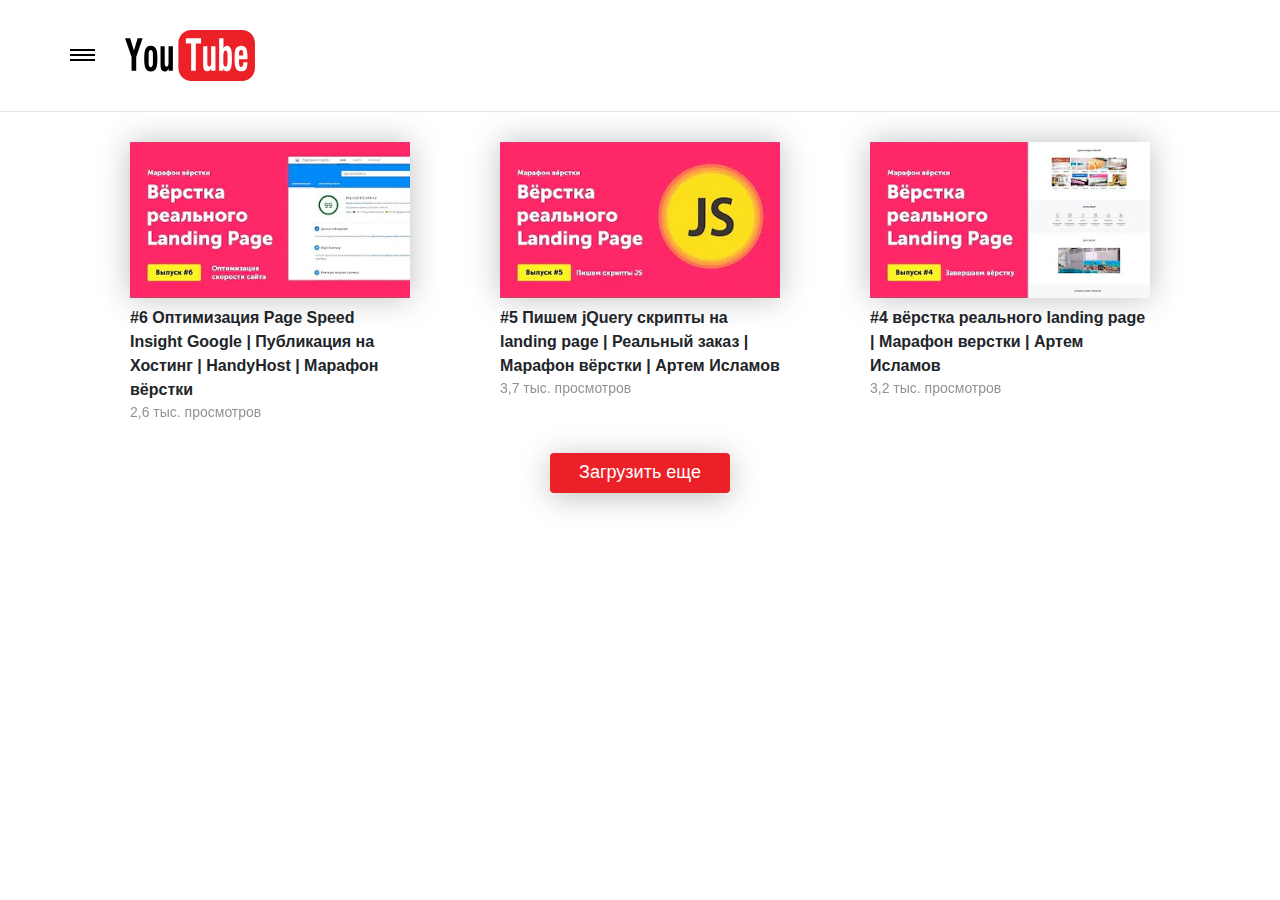
==== mini-youtube/index.html @ b53da776 "исходники для js интенсива" ====
<!DOCTYPE html>
<html lang="en">

<head>
	<meta charset="UTF-8">
	<meta name="viewport" content="width=device-width, initial-scale=1.0">
	<meta http-equiv="X-UA-Compatible" content="ie=edge">
	<title>YouTube intensive</title>
	<link rel="stylesheet" href="https://stackpath.bootstrapcdn.com/bootstrap/4.2.1/css/bootstrap.min.css">
	<link rel="stylesheet" href="css/style.css">
</head>

<body>
	<header>
		<div class="container">
			<div class="row align-items-center">
				<svg class="hamburger" width="25" height="12" viewBox="0 0 25 12" fill="none"
					xmlns="http://www.w3.org/2000/svg">
					<line y1="1" x2="25" y2="1" stroke="black" stroke-width="2" />
					<line y1="11" x2="25" y2="11" stroke="black" stroke-width="2" />
					<line y1="6" x2="25" y2="6" stroke="black" stroke-width="2" />
				</svg>
				<a href="#" class="logo">
					<img src="logo/youtube.svg" alt="logo">
				</a>
			</div>
			<div data-slide="nav" class="row">
				<div class="header__menu">
					<div class="header__item">
						<form class="search" action="#">
							<input required minlength="2" type="text" placeholder="Я ищу..." class="search__input">
							<button>
								<img src="icons/glass.svg" alt="search">
							</button>
						</form>
					</div>
					<div class="header__item">
						<div class="header__item-descr">
							Night mode
						</div>
						<div class="header__item-switch">
							<input type="checkbox" id="cbx" style="display:none" />
							<label for="cbx" class="toggle"><span></span></label>
						</div>
					</div>
				</div>
			</div>
		</div>
		<hr>
	</header>
	<div class="videos">
		<div class="container">
			<div class="videos__wrapper">
				<a data-url="AiiSFdsuEjo" href="#" class="videos__item">
					<img src="img/thumb.webp" alt="thumb">
					<div class="videos__item-descr">
						#6 Оптимизация Page Speed Insight Google | Публикация на Хостинг | HandyHost | Марафон вёрстки
					</div>
					<div class="videos__item-views">
						2,6 тыс. просмотров
					</div>
				</a>
				<a data-url="Vb3r7XVTPOc" href="#" class="videos__item">
					<img src="img/thumb_1.webp" alt="thumb">
					<div class="videos__item-descr">
						#5 Пишем jQuery скрипты на landing page | Реальный заказ | Марафон вёрстки | Артем Исламов </div>
					<div class="videos__item-views">
						3,7 тыс. просмотров
					</div>
				</a>
				<a data-url="YH2XYrbz-S0" href="#" class="videos__item">
					<img src="img/thumb_2.webp" alt="thumb">
					<div class="videos__item-descr">
						#4 вёрстка реального landing page | Марафон верстки | Артем Исламов </div>
					<div class="videos__item-views">
						3,2 тыс. просмотров
					</div>
				</a>

				<button class="more">Загрузить еще</button>
			</div>
		</div>
	</div>

	<div class="modal">
		<div id='frame' class="modal__body"></div>
	</div>

	<script src="js/script.js"></script>
</body>

</html>
---- mini-youtube/css/style.css ----
body{margin:0;transition:.5s all}body.night{background-color:#000}.logo{margin:30px 0}.logo img{width:130px}.hamburger{margin-right:30px;cursor:pointer}[data-slide]{height:0;overflow:hidden;transition:all 350ms;opacity:0}[data-slide].slide-active{opacity:1;margin-bottom:30px}.search{display:flex;margin:0 auto}.search__input{width:230px;height:30px;border:1px solid rgba(0,0,0,.1);border-bottom-left-radius:4px;border-top-left-radius:4px;padding:0 15px}.search__input:focus{outline:0}.search button{display:flex;align-items:center;width:30px;height:30px;background:#ec2027;border:none;border-radius:0 4px 4px 0;cursor:pointer}.search button:focus{outline:0}.toggle{position:relative;display:block;width:40px;height:20px;cursor:pointer;-webkit-tap-highlight-color:transparent;-webkit-transform:translate3d(0,0,0);transform:translate3d(0,0,0);margin-bottom:0;margin-left:20px}.toggle:before{content:"";position:relative;top:3px;left:3px;width:34px;height:14px;display:block;background:rgba(154,153,153,.5);border-radius:8px;transition:background .2s ease}.toggle span{position:absolute;top:0;left:0;width:20px;height:20px;display:block;background:#ec2027;border-radius:10px;box-shadow:0 3px 8px rgba(154,153,153,.1);transition:all .2s ease}.toggle span:before{content:"";position:absolute;display:block;margin:-18px;width:56px;height:56px;background:rgba(79,46,220,.5);border-radius:50%;-webkit-transform:scale(0);transform:scale(0);opacity:1;pointer-events:none}#cbx:checked+.toggle:before{background:#947ada}#cbx:checked+.toggle span{background:#4f2edc;-webkit-transform:translateX(20px);transform:translateX(20px);transition:all .2s cubic-bezier(.8,.4,.3,1.25),background .15s ease;box-shadow:0 3px 8px rgba(79,46,220,.2)}#cbx:checked+.toggle span:before{-webkit-transform:scale(1);transform:scale(1);opacity:0;transition:all .4s ease}.header__item{display:flex;align-items:center;margin-right:35px}.header__item-switch{display:flex;align-items:center}.header__item-descr{font-weight:500}.header__menu{display:flex;align-items:center}hr{margin:0 0 30px 0}.videos__wrapper{display:flex;flex-wrap:wrap}.videos__item{width:280px;margin:0 45px 30px 45px;text-decoration:none;color:inherit;transition:1s all;opacity:1;cursor:pointer}.videos__item:hover{text-decoration:none;color:inherit}.videos__item img{width:100%;height:156px;-o-object-fit:cover;object-fit:cover;box-shadow:0 0 30px rgba(0,0,0,.25)}.videos__item-descr{margin-top:8px;font-weight:700;font-size:16px}.videos__item-views{font-size:14px;opacity:.5}.videos__item-active{opacity:0;-webkit-transform:translateY(50px);transform:translateY(50px)}.more{display:block;width:180px;height:40px;margin:0 auto;border:none;outline:0;cursor:pointer;background-color:#ec2027;border-radius:4px;box-shadow:0 4px 30px rgba(0,0,0,.25);color:#fff;font-weight:500;font-size:18px}.more:focus{outline:0}.modal{display:none;position:fixed;top:0;width:100%;height:100%;background-color:rgba(0,0,0,.3)}.modal__body{position:absolute;top:50%;left:50%;width:1024px;height:600px;background-color:#fff;-webkit-transform:translateX(-50%) translateY(-50%);transform:translateX(-50%) translateY(-50%);overflow:auto}
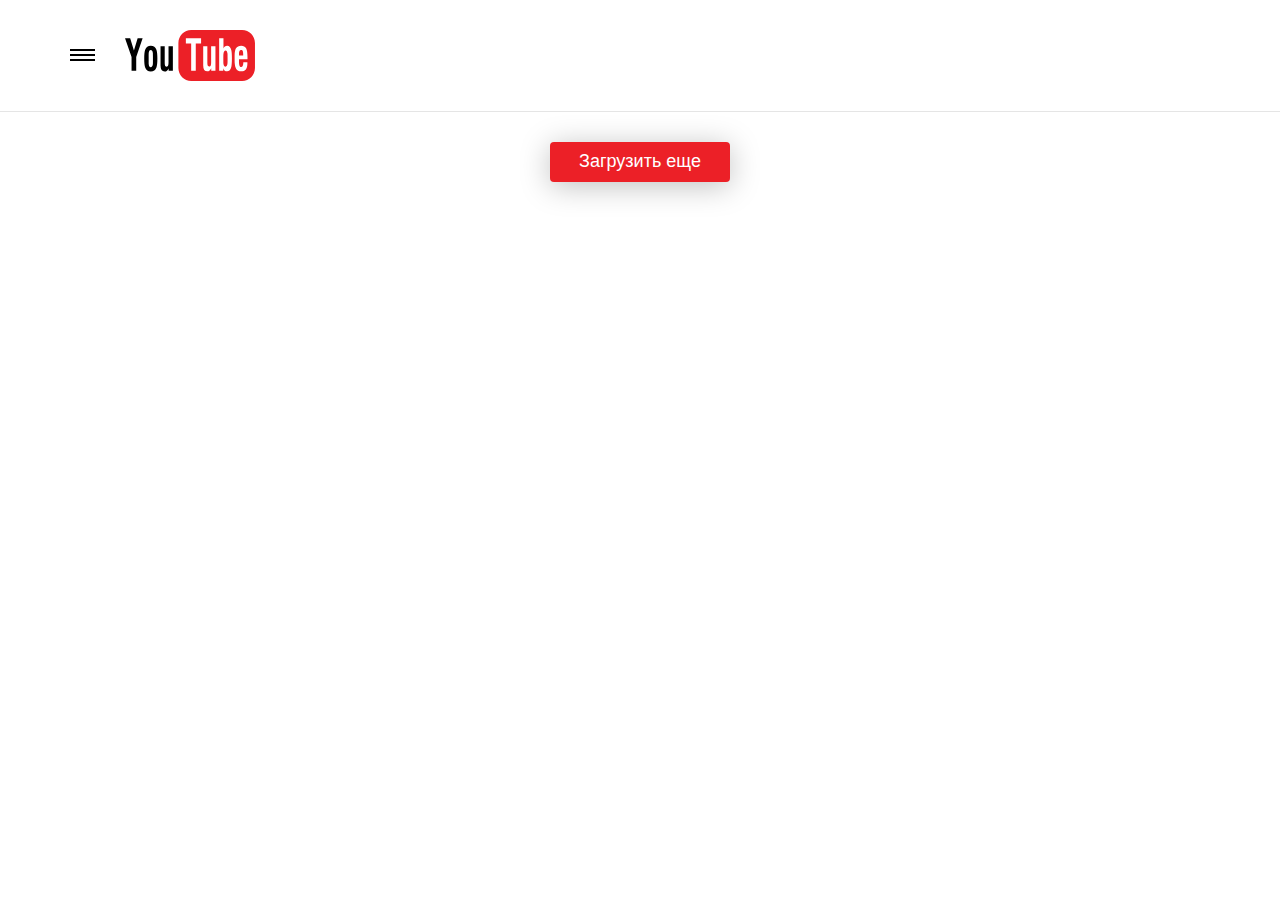
==== commit ea721978: "реализован функционал первого интенсива" ====
--- a/mini-youtube/index.html
+++ b/mini-youtube/index.html
@@ -51,7 +51,7 @@
 	<div class="videos">
 		<div class="container">
 			<div class="videos__wrapper">
-				<a data-url="AiiSFdsuEjo" href="#" class="videos__item">
+				<!-- <a data-url="AiiSFdsuEjo" href="#" class="videos__item">
 					<img src="img/thumb.webp" alt="thumb">
 					<div class="videos__item-descr">
 						#6 Оптимизация Page Speed Insight Google | Публикация на Хостинг | HandyHost | Марафон вёрстки
@@ -75,7 +75,7 @@
 					<div class="videos__item-views">
 						3,2 тыс. просмотров
 					</div>
-				</a>
+				</a> -->
 
 				<button class="more">Загрузить еще</button>
 			</div>
--- a/mini-youtube/css/style.css
+++ b/mini-youtube/css/style.css
@@ -1 +1,249 @@
-body{margin:0;transition:.5s all}body.night{background-color:#000}.logo{margin:30px 0}.logo img{width:130px}.hamburger{margin-right:30px;cursor:pointer}[data-slide]{height:0;overflow:hidden;transition:all 350ms;opacity:0}[data-slide].slide-active{opacity:1;margin-bottom:30px}.search{display:flex;margin:0 auto}.search__input{width:230px;height:30px;border:1px solid rgba(0,0,0,.1);border-bottom-left-radius:4px;border-top-left-radius:4px;padding:0 15px}.search__input:focus{outline:0}.search button{display:flex;align-items:center;width:30px;height:30px;background:#ec2027;border:none;border-radius:0 4px 4px 0;cursor:pointer}.search button:focus{outline:0}.toggle{position:relative;display:block;width:40px;height:20px;cursor:pointer;-webkit-tap-highlight-color:transparent;-webkit-transform:translate3d(0,0,0);transform:translate3d(0,0,0);margin-bottom:0;margin-left:20px}.toggle:before{content:"";position:relative;top:3px;left:3px;width:34px;height:14px;display:block;background:rgba(154,153,153,.5);border-radius:8px;transition:background .2s ease}.toggle span{position:absolute;top:0;left:0;width:20px;height:20px;display:block;background:#ec2027;border-radius:10px;box-shadow:0 3px 8px rgba(154,153,153,.1);transition:all .2s ease}.toggle span:before{content:"";position:absolute;display:block;margin:-18px;width:56px;height:56px;background:rgba(79,46,220,.5);border-radius:50%;-webkit-transform:scale(0);transform:scale(0);opacity:1;pointer-events:none}#cbx:checked+.toggle:before{background:#947ada}#cbx:checked+.toggle span{background:#4f2edc;-webkit-transform:translateX(20px);transform:translateX(20px);transition:all .2s cubic-bezier(.8,.4,.3,1.25),background .15s ease;box-shadow:0 3px 8px rgba(79,46,220,.2)}#cbx:checked+.toggle span:before{-webkit-transform:scale(1);transform:scale(1);opacity:0;transition:all .4s ease}.header__item{display:flex;align-items:center;margin-right:35px}.header__item-switch{display:flex;align-items:center}.header__item-descr{font-weight:500}.header__menu{display:flex;align-items:center}hr{margin:0 0 30px 0}.videos__wrapper{display:flex;flex-wrap:wrap}.videos__item{width:280px;margin:0 45px 30px 45px;text-decoration:none;color:inherit;transition:1s all;opacity:1;cursor:pointer}.videos__item:hover{text-decoration:none;color:inherit}.videos__item img{width:100%;height:156px;-o-object-fit:cover;object-fit:cover;box-shadow:0 0 30px rgba(0,0,0,.25)}.videos__item-descr{margin-top:8px;font-weight:700;font-size:16px}.videos__item-views{font-size:14px;opacity:.5}.videos__item-active{opacity:0;-webkit-transform:translateY(50px);transform:translateY(50px)}.more{display:block;width:180px;height:40px;margin:0 auto;border:none;outline:0;cursor:pointer;background-color:#ec2027;border-radius:4px;box-shadow:0 4px 30px rgba(0,0,0,.25);color:#fff;font-weight:500;font-size:18px}.more:focus{outline:0}.modal{display:none;position:fixed;top:0;width:100%;height:100%;background-color:rgba(0,0,0,.3)}.modal__body{position:absolute;top:50%;left:50%;width:1024px;height:600px;background-color:#fff;-webkit-transform:translateX(-50%) translateY(-50%);transform:translateX(-50%) translateY(-50%);overflow:auto}+body {
+	margin: 0;
+	transition: .5s all
+}
+
+body.night {
+	background-color: #000
+}
+
+.logo {
+	margin: 30px 0
+}
+
+.logo img {
+	width: 130px
+}
+
+.hamburger {
+	margin-right: 30px;
+	cursor: pointer
+}
+
+[data-slide] {
+	height: 0;
+	overflow: hidden;
+	transition: all 350ms;
+	opacity: 0
+}
+
+[data-slide].slide-active {
+	opacity: 1;
+	margin-bottom: 30px
+}
+
+.search {
+	display: flex;
+	margin: 0 auto
+}
+
+.search__input {
+	width: 230px;
+	height: 30px;
+	border: 1px solid rgba(0, 0, 0, .1);
+	border-bottom-left-radius: 4px;
+	border-top-left-radius: 4px;
+	padding: 0 15px
+}
+
+.search__input:focus {
+	outline: 0
+}
+
+.search button {
+	display: flex;
+	align-items: center;
+	width: 30px;
+	height: 30px;
+	background: #ec2027;
+	border: none;
+	border-radius: 0 4px 4px 0;
+	cursor: pointer
+}
+
+.search button:focus {
+	outline: 0
+}
+
+.toggle {
+	position: relative;
+	display: block;
+	width: 40px;
+	height: 20px;
+	cursor: pointer;
+	-webkit-tap-highlight-color: transparent;
+	-webkit-transform: translate3d(0, 0, 0);
+	transform: translate3d(0, 0, 0);
+	margin-bottom: 0;
+	margin-left: 20px
+}
+
+.toggle:before {
+	content: "";
+	position: relative;
+	top: 3px;
+	left: 3px;
+	width: 34px;
+	height: 14px;
+	display: block;
+	background: rgba(154, 153, 153, .5);
+	border-radius: 8px;
+	transition: background .2s ease
+}
+
+.toggle span {
+	position: absolute;
+	top: 0;
+	left: 0;
+	width: 20px;
+	height: 20px;
+	display: block;
+	background: #ec2027;
+	border-radius: 10px;
+	box-shadow: 0 3px 8px rgba(154, 153, 153, .1);
+	transition: all .2s ease
+}
+
+.toggle span:before {
+	content: "";
+	position: absolute;
+	display: block;
+	margin: -18px;
+	width: 56px;
+	height: 56px;
+	background: rgba(79, 46, 220, .5);
+	border-radius: 50%;
+	-webkit-transform: scale(0);
+	transform: scale(0);
+	opacity: 1;
+	pointer-events: none
+}
+
+#cbx:checked+.toggle:before {
+	background: #947ada
+}
+
+#cbx:checked+.toggle span {
+	background: #4f2edc;
+	-webkit-transform: translateX(20px);
+	transform: translateX(20px);
+	transition: all .2s cubic-bezier(.8, .4, .3, 1.25), background .15s ease;
+	box-shadow: 0 3px 8px rgba(79, 46, 220, .2)
+}
+
+#cbx:checked+.toggle span:before {
+	-webkit-transform: scale(1);
+	transform: scale(1);
+	opacity: 0;
+	transition: all .4s ease
+}
+
+.header__item {
+	display: flex;
+	align-items: center;
+	margin-right: 35px
+}
+
+.header__item-switch {
+	display: flex;
+	align-items: center
+}
+
+.header__item-descr {
+	font-weight: 500
+}
+
+.header__menu {
+	display: flex;
+	align-items: center
+}
+
+hr {
+	margin: 0 0 30px 0
+}
+
+.videos__wrapper {
+	display: flex;
+	flex-wrap: wrap
+}
+
+.videos__item {
+	width: 280px;
+	margin: 0 45px 30px 45px;
+	text-decoration: none;
+	color: inherit;
+	transition: 1s all;
+	opacity: 1;
+	cursor: pointer
+}
+
+.videos__item:hover {
+	text-decoration: none;
+	color: inherit
+}
+
+.videos__item img {
+	width: 100%;
+	height: 156px;
+	-o-object-fit: cover;
+	object-fit: cover;
+	box-shadow: 0 0 30px rgba(0, 0, 0, .25)
+}
+
+.videos__item-descr {
+	margin-top: 8px;
+	font-weight: 700;
+	font-size: 16px
+}
+
+.videos__item-views {
+	font-size: 14px;
+	opacity: .5
+}
+
+.videos__item-active {
+	opacity: 0;
+	-webkit-transform: translateY(50px);
+	transform: translateY(50px)
+}
+
+.more {
+	display: block;
+	width: 180px;
+	height: 40px;
+	margin: 0 auto;
+	border: none;
+	outline: 0;
+	cursor: pointer;
+	background-color: #ec2027;
+	border-radius: 4px;
+	box-shadow: 0 4px 30px rgba(0, 0, 0, .25);
+	color: #fff;
+	font-weight: 500;
+	font-size: 18px
+}
+
+.more:focus {
+	outline: 0
+}
+
+.modal {
+	display: none;
+	position: fixed;
+	top: 0;
+	width: 100%;
+	height: 100%;
+	background-color: rgba(0, 0, 0, .3)
+}
+
+.modal__body {
+	position: absolute;
+	top: 50%;
+	left: 50%;
+	width: 1024px;
+	height: 600px;
+	background-color: #fff;
+	-webkit-transform: translateX(-50%) translateY(-50%);
+	transform: translateX(-50%) translateY(-50%);
+	overflow: auto
+}